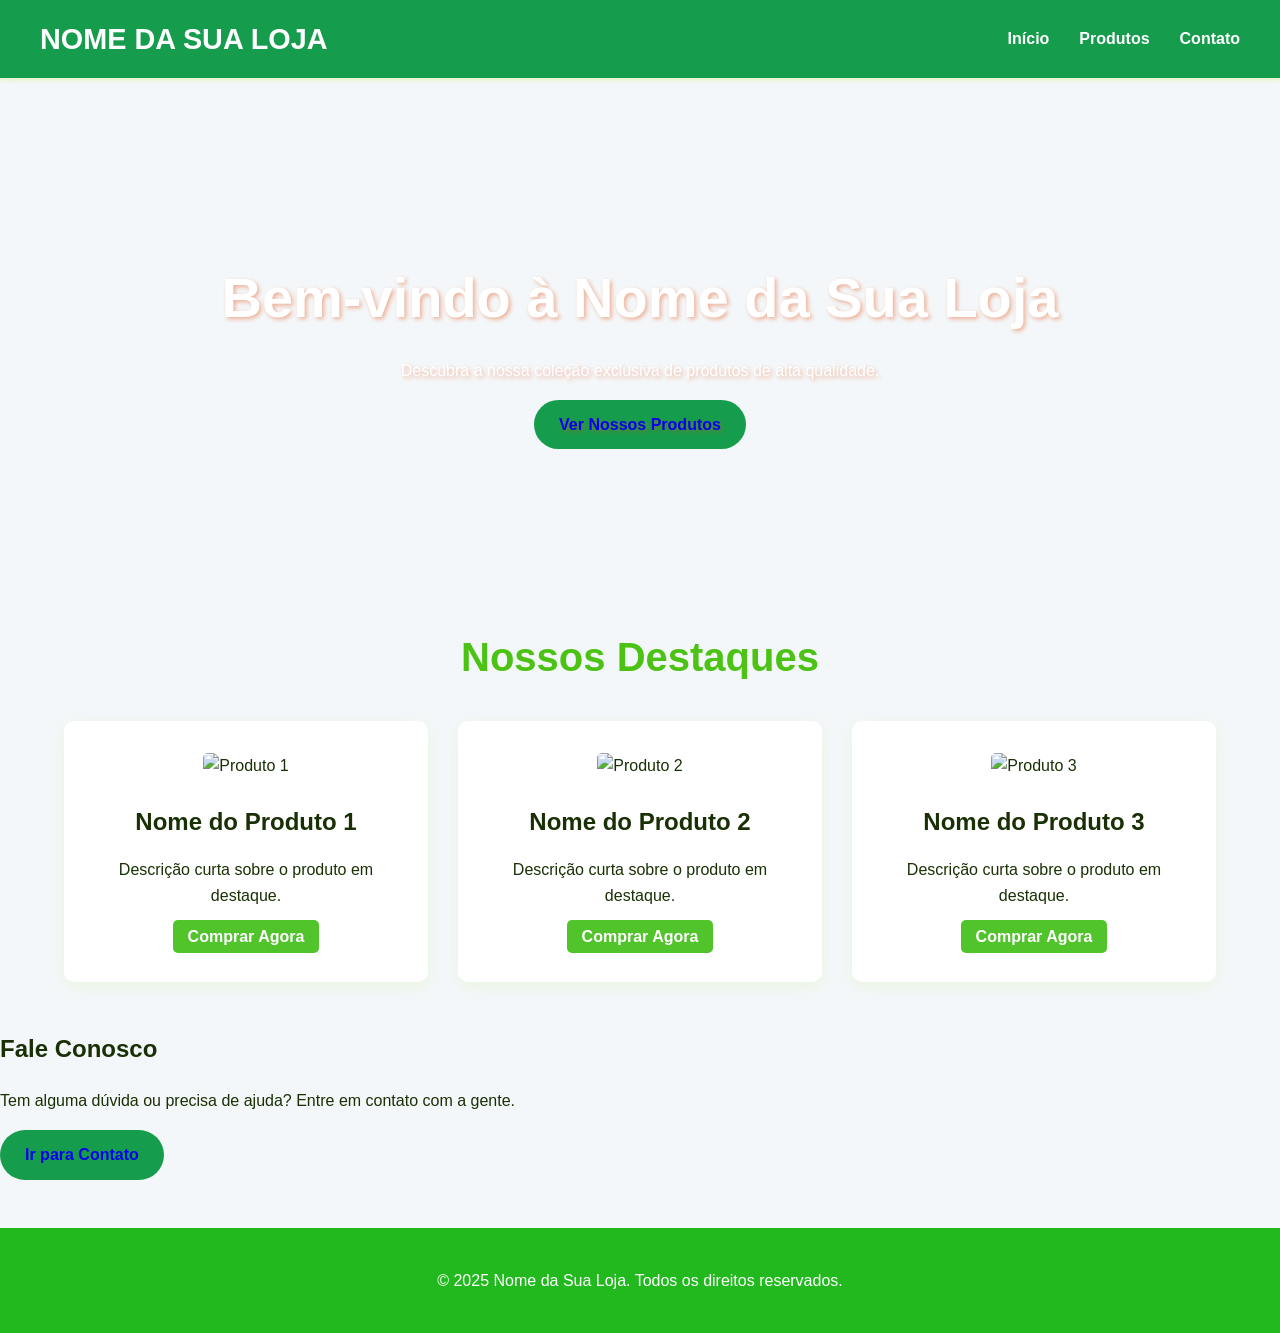
==== index.html @ 1271f519 "Update and rename index.1html to index.html" ====
<!DOCTYPE html>
<html lang="pt-br">
<head>
    <meta charset="UTF-8">
    <meta name="viewport" content="width=device-width, initial-scale=1.0">
    <title>Página Inicial | Nome da Sua Loja</title>
    <link rel="stylesheet" href="1.css">
</head>
<body>
    <header>
        <nav>
            <a href="index.html" class="logo">Nome da Sua Loja</a>
            <ul>
                <li><a href="index.html">Início</a></li>
                <li><a href="2.html">Produtos</a></li>
                <li><a href="3.html">Contato</a></li>
            </ul>
        </nav>
    </header>

    <main>
        <section class="hero">
            <h1>Bem-vindo à Nome da Sua Loja</h1>
            <p>Descubra a nossa coleção exclusiva de produtos de alta qualidade.</p>
            <a href="produtos.html" class="btn">Ver Nossos Produtos</a>
        </section>

        <section class="destaques">
            <h2>Nossos Destaques</h2>
            <div class="cards-container">
                <div class="card">
                    <img src=" img/Captura de tela 2025-08-22 084152.png" alt="Produto 1">
                    <h3>Nome do Produto 1</h3>
                    <p>Descrição curta sobre o produto em destaque.</p>
                    <a href="2.html" class="btn-card">Comprar Agora</a>

                </div>
                <div class="card">
                    <img src="img/Captura de tela 2025-08-22 084229.png" alt="Produto 2">
                    <h3>Nome do Produto 2</h3>
                    <p>Descrição curta sobre o produto em destaque.</p>
                    <a href="produtos.html" class="btn-card">Comprar Agora</a>
                </div>
                <div class="card">
                    <img src="img/Captura de tela 2025-08-22 084346.png" alt="Produto 3">
                    <h3>Nome do Produto 3</h3>
                    <p>Descrição curta sobre o produto em destaque.</p>
                    <a href="produtos.html" class="btn-card">Comprar Agora</a>
                </div>
            </div>
        </section>

        <section class="call-to-action">
            <h2>Fale Conosco</h2>
            <p>Tem alguma dúvida ou precisa de ajuda? Entre em contato com a gente.</p>
            <a href="contato.html" class="btn">Ir para Contato</a>
        </section>
    </main>

    <footer>
        <p>&copy; 2025 Nome da Sua Loja. Todos os direitos reservados.</p>
    </footer>
</body>
</html>
---- 1.css ----
/* Estilos Gerais */
body {
    font-family: 'Segoe UI', Tahoma, Geneva, Verdana, sans-serif;
    margin: 0;
    padding: 0;
    background-color: #f4f7f9;
    color: #193004;
    line-height: 1.6;
}

/* Cabeçalho e Navegação */
header {
    background: #159d4d; /* Azul escuro, quase preto */
    color: #fff;
    padding: 1rem 0;
    box-shadow: 0 2px 5px rgba(159, 239, 9, 0.246);
}

header nav {
    display: flex;
    justify-content: space-between;
    align-items: center;
    max-width: 1200px;
    margin: 0 auto;
    padding: 0 20px;
}

header .logo {
    font-size: 1.8rem;
    font-weight: bold;
    color: #fff;
    text-decoration: none;
    text-transform: uppercase;
}

header ul {
    list-style: none;
    display: flex;
    margin: 0;
    padding: 0;
}

header ul li {
    margin-left: 30px;
}

header ul li a {
    color: #fff;
    text-decoration: none;
    font-weight: bold;
    transition: color 0.3s ease;
}

header ul li a:hover {
    color: #ff9900; /* Laranja vibrante */
}

/* Botões */
.btn {
    display: inline-block;
    background: #ff9900;
     background: #159d4d; 
    padding: 12px 25px;
    text-decoration: none;
    border-radius: 50px;
    font-weight: bold;
    transition: background-color 0.3s ease;
}

.btn:hover {
    background-color: #e68a00;
}

.btn-card {
    background: #51c32b;
    color: #fff;
    padding: 8px 15px;
    text-decoration: none;
    border-radius: 5px;
    font-weight: bold;
    transition: background-color 0.3s ease;
}

.btn-card:hover {
    background-color: #33b31a;
}

/* Conteúdo Principal */
main {
    min-height: calc(100vh - 120px);
}

.hero {
    background: url('https://via.placeholder.com/1500x600/1c2b51/ffffff?text=Chuteira+Mania') no-repeat center center/cover;
    color: #fff;
    text-align: center;
    padding: 8rem 0;
    text-shadow: 2px 2px 4px rgba(230, 82, 19, 0.43);
}

.hero h1 {
    font-size: 3.5rem;
    margin-bottom: 1rem;
}

.destaques, .produtos-lista, .contato-info {
    max-width: 1200px;
    margin: 3rem auto;
    padding: 0 20px;
    text-align: center;
}

.destaques h2, .produtos-lista h1, .contato-info h1 {
    font-size: 2.5rem;
    margin-bottom: 2rem;
    color: #4cc314;
}

.cards-container {
    display: flex;
    justify-content: center;
    flex-wrap: wrap;
    gap: 30px;
}

.card, .card-produto {
    background: #fff;
    padding: 2rem;
    border-radius: 10px;
    box-shadow: 0 4px 15px rgba(139, 223, 12, 0.1);
    transition: transform 0.3s ease;
    width: 300px;
    text-align: center;
}

.card:hover, .card-produto:hover {
    transform: translateY(-10px);
}

.card img, .card-produto img {
    max-width: 100%;
    border-radius: 5px;
    margin-bottom: 1rem;
}

.card h3, .card-produto h3 {
    font-size: 1.5rem;
    margin: 0.5rem 0;
}

.preco {
    font-size: 1.2rem;
    color: #e68a00;
    font-weight: bold;
    margin-bottom: 1rem;
}

/* Estilos da Página de Contato */
.contato-form {
    max-width: 600px;
    margin: 0 auto 2rem;
    text-align: left;
}

.contato-form label {
    display: block;
    margin-top: 1rem;
    font-weight: bold;
}

.contato-form input, .contato-form textarea {
    width: 100%;
    padding: 10px;
    margin-top: 5px;
    border: 1px solid #ccc;
    border-radius: 5px;
    box-sizing: border-box; /* Garante que o padding não aumente a largura */
}

.contato-form button {
    width: 100%;
    margin-top: 20px;
    border: none;
    cursor: pointer;
}

.outros-contatos {
    margin-top: 2rem;
}

/* Rodapé */
footer {
    text-align: center;
    padding: 1.5rem 0;
    background: #22b91f;
    color: #fff;
    margin-top: 3rem;
}
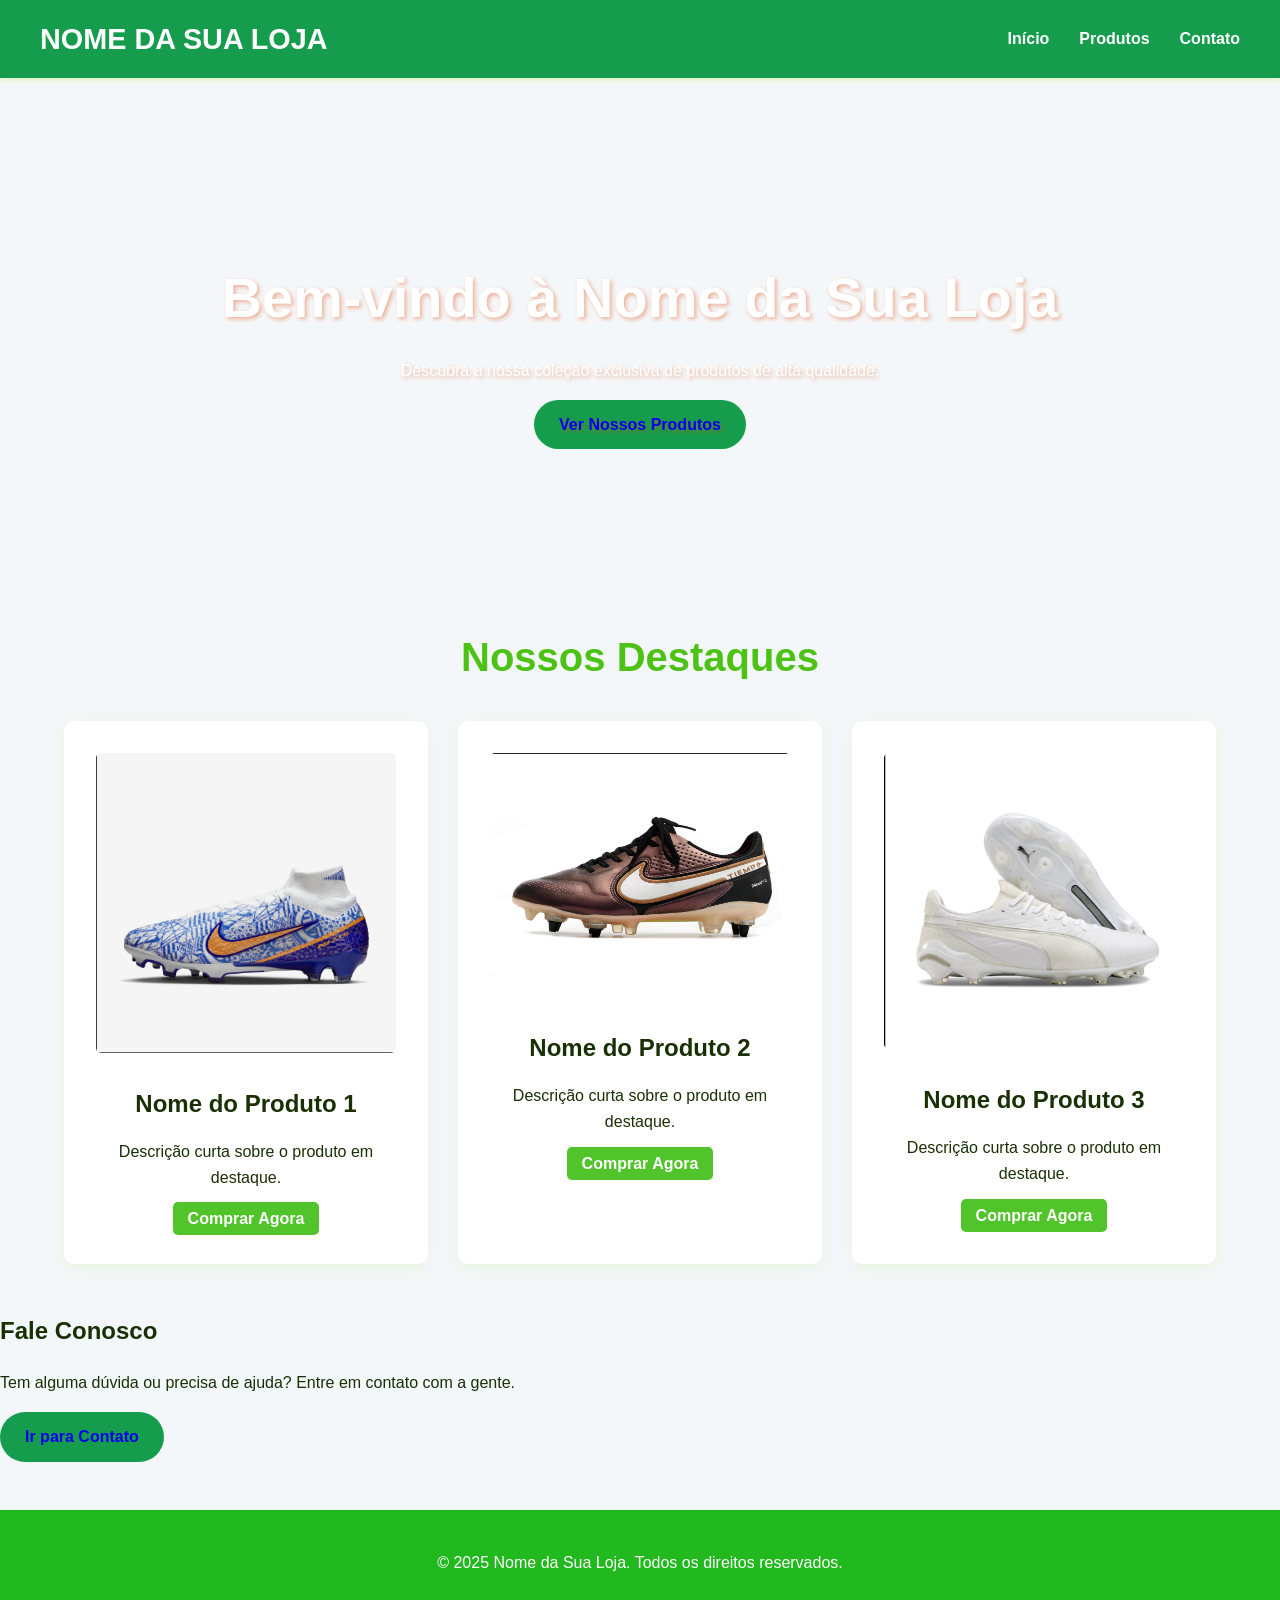
==== commit 54db79b2: "Update index.html" ====
--- a/index.html
+++ b/index.html
@@ -31,20 +31,20 @@
             <h2>Nossos Destaques</h2>
             <div class="cards-container">
                 <div class="card">
-                    <img src=" img/Captura de tela 2025-08-22 084152.png" alt="Produto 1">
+                    <img src=" img.png" alt="Produto 1">
                     <h3>Nome do Produto 1</h3>
                     <p>Descrição curta sobre o produto em destaque.</p>
                     <a href="2.html" class="btn-card">Comprar Agora</a>
 
                 </div>
                 <div class="card">
-                    <img src="img/Captura de tela 2025-08-22 084229.png" alt="Produto 2">
+                    <img src="img2.png" alt="Produto 2">
                     <h3>Nome do Produto 2</h3>
                     <p>Descrição curta sobre o produto em destaque.</p>
                     <a href="produtos.html" class="btn-card">Comprar Agora</a>
                 </div>
                 <div class="card">
-                    <img src="img/Captura de tela 2025-08-22 084346.png" alt="Produto 3">
+                    <img src="img3.png" alt="Produto 3">
                     <h3>Nome do Produto 3</h3>
                     <p>Descrição curta sobre o produto em destaque.</p>
                     <a href="produtos.html" class="btn-card">Comprar Agora</a>
@@ -71,3 +71,4 @@
 
 
 
+
